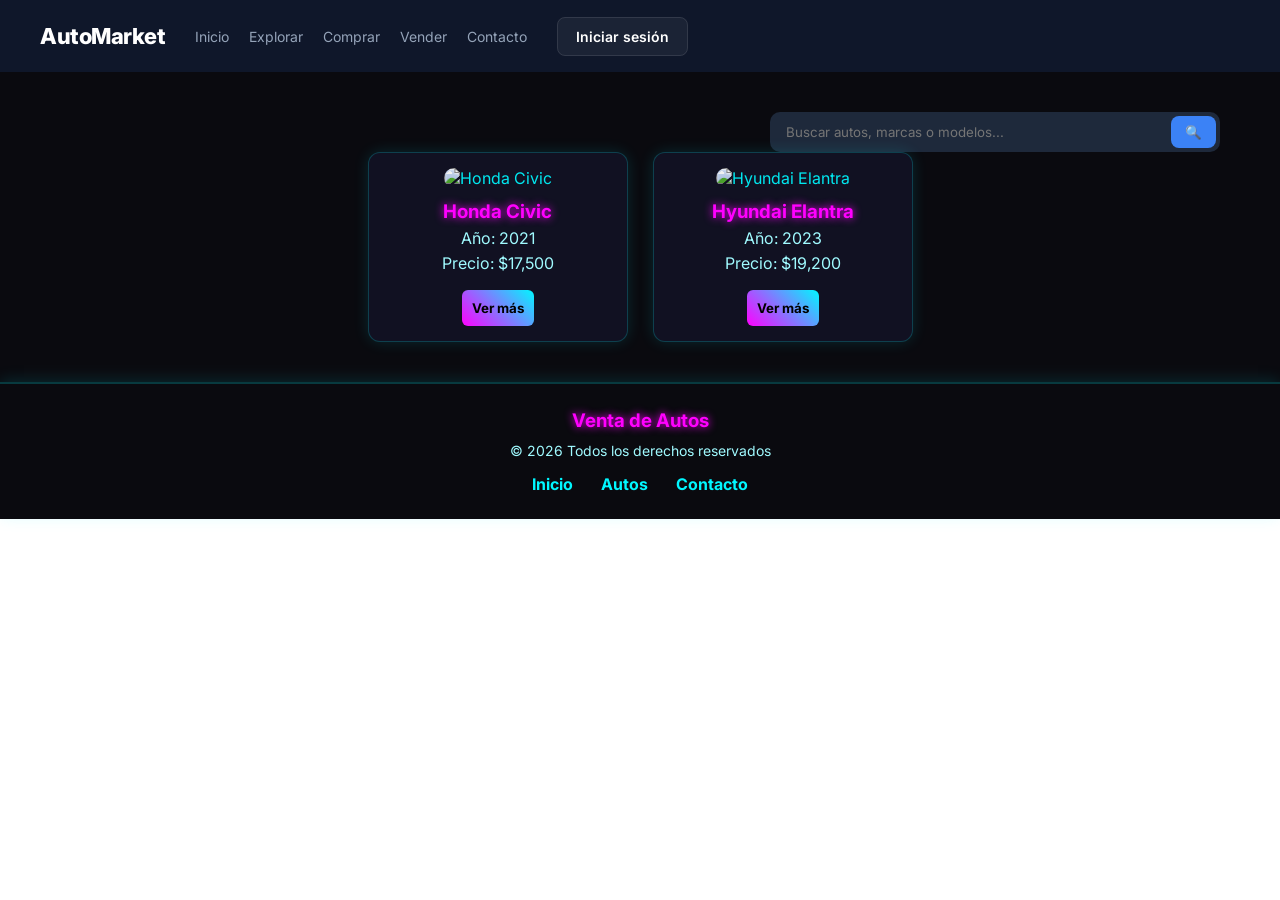
==== index.html @ 82ee1457 "Conectando los botones del login" ====
<!doctype html>
<html lang="es">
<head>
    <meta charset="UTF-8">
    <meta name="viewport" content="width=device-width, initial-scale=1.0">
    <title>AutoMarket</title>

    <!-- Estilos -->
    <link rel="stylesheet" href="styles.css">
    <link rel="stylesheet" href="navbar/navbar.css">
    <link rel="stylesheet" href="footer.css">
    <link rel="stylesheet" href="main/daniel.css">
    <link rel="stylesheet" href="css/register.css">

    <!-- Fuente moderna -->
    <link href="https://fonts.googleapis.com/css2?family=Inter:wght@400;500;600&display=swap" rel="stylesheet">
</head>

<body>

    <!-- NAVBAR -->
    <nav class="navbar">
        <div class="logo">AutoMarket</div>

        <ul class="nav-links">
            <li><a href="#">Inicio</a></li>
            <li><a href="#">Explorar</a></li>
            <li><a href="#">Comprar</a></li>
            <li><a href="#">Vender</a></li>
            <li><a href="#">Contacto</a></li>
        </ul>

        <div class="nav-actions">
            <a href="Login-register/login.html" class="login">Iniciar sesión</a>
        </div>
    </nav>

    <!-- CONTENIDO PRINCIPAL -->
    <main>

        <!-- BUSCADOR -->
        <section class="search-section">
            <div class="search-box">
                <input type="text" placeholder="Buscar autos, marcas o modelos...">
                <button>🔍</button>
            </div>
        </section>

        <!-- LISTADO DE AUTOS -->
        <section class="autos">

            <div class="auto">
                <img src="https://cdn.pixabay.com/photo/2016/11/29/09/32/auto-1868726_1280.jpg" alt="Honda Civic">
                <h3>Honda Civic</h3>
                <p>Año: 2021</p>
                <p>Precio: $17,500</p>
                <button>Ver más</button>
            </div>

            <div class="auto">
                <img src="https://cdn.pixabay.com/photo/2017/03/27/14/56/auto-2179220_1280.jpg" alt="Hyundai Elantra">
                <h3>Hyundai Elantra</h3>
                <p>Año: 2023</p>
                <p>Precio: $19,200</p>
                <button>Ver más</button>
            </div>

        </section>

    </main>

    <!-- FOOTER -->
    <footer>
        <h3>Venta de Autos</h3>
        <p>&copy; 2026 Todos los derechos reservados</p>

        <div class="footer-links">
            <a href="#">Inicio</a>
            <a href="#">Autos</a>
            <a href="#">Contacto</a>
        </div>
    </footer>

</body>
</html>
---- styles.css ----
h1{
    color: azure;
}
---- navbar/navbar.css ----
@import url('https://fonts.googleapis.com/css2?family=Inter:wght@400;500;600;800&display=swap');

:root {
    --bg-dark: #0f172a;
    --bg-input: #1e293b;
    --accent: #3b82f6;
    --text-muted: #94a3b8;
    --transition: all 0.3s ease;
}

* {
    margin: 0;
    padding: 0;
    box-sizing: border-box;
    font-family: "Inter", sans-serif;
}

.navbar {
    display: flex;
    align-items: center;
    padding: 0 40px;
    height: 72px;
    background: var(--bg-dark);
    gap: 30px; /* Espaciado base */
}

/* 1. LOGO: Se queda a la izquierda */
.logo {
    font-size: 22px;
    font-weight: 800;
    color: #fff;
    letter-spacing: -0.5px;
}

/* 2. BUSCADOR: Ahora empuja a los demás y se estira hacia la derecha */
.search-box {
    display: flex;
    align-items: center;
    flex: 1;                /* Se expande para ocupar el espacio sobrante */
    max-width: 450px;       /* Limita qué tan largo puede ser */
    margin-left: auto;      /* 🔥 El truco: empuja al buscador a la derecha del logo */
    margin-right: 40px;     /* Separa el buscador de los links */
    
    background: var(--bg-input);
    border-radius: 10px;
    padding: 4px;
}

.search-box input {
    flex: 1;
    padding: 8px 12px;
    border: none;
    outline: none;
    background: transparent;
    color: #fff;
}

.search-box button {
    background: var(--accent);
    border: none;
    padding: 8px 14px;
    border-radius: 8px;
    cursor: pointer;
    color: #fff;
}

/* 3. CONTENEDOR DE LINKS Y ACCIONES: Juntos a la derecha */
.nav-right-group {
    display: flex;
    align-items: center;
    gap: 30px; /* Espacio entre la lista y el botón de login */
}

.nav-links {
    display: flex;
    gap: 20px;
    list-style: none;
}

.nav-links a {
    text-decoration: none;
    color: var(--text-muted);
    font-size: 14px;
    transition: var(--transition);
}

.nav-links a:hover {
    color: #fff;
}

/* 4. BOTÓN INICIAR SESIÓN */
.login {
    color: #fff;
    text-decoration: none;
    font-size: 14px;
    font-weight: 600;
    padding: 10px 18px;
    border-radius: 8px;
    background: rgba(255, 255, 255, 0.05);
    border: 1px solid rgba(255, 255, 255, 0.1);
    white-space: nowrap; /* Evita que el texto se rompa en dos líneas */
}

.login:hover {
    background: rgba(255, 255, 255, 0.15);
}
---- footer.css ----
footer {
    background: #0a0a0f;
    color: #00f7ff;
    text-align: center;
    padding: 25px 20px;
    border-top: 2px solid #00f7ff33;
    box-shadow: 0 -2px 15px #00f7ff22;
}

/* Título */
footer h3 {
    margin-bottom: 10px;
    color: #ff00ff;
    text-shadow: 0 0 8px #ff00ff;
}

/* Texto */
footer p {
    margin-bottom: 15px;
    font-size: 14px;
    color: #a0faff;
}

/* Links */
footer .footer-links a {
    color: #00f7ff;
    margin: 0 12px;
    text-decoration: none;
    font-weight: bold;
    transition: 0.3s;
}

footer .footer-links a:hover {
    color: #ff00ff;
    text-shadow: 0 0 10px #ff00ff;
}
---- main/daniel.css ----
main {
    padding: 40px 20px;
    text-align: center;
    background: #0a0a0f;
    color: #00f7ff;
    font-family: 'Segoe UI', sans-serif;
}

/* Títulos */
main h1 {
    font-size: 2.5em;
    color: #00f7ff;
    text-shadow: 0 0 10px #00f7ff;
}

main p {
    color: #b3faff;
    margin-bottom: 30px;
}

/* Contenedor */
main .autos {
    display: flex;
    justify-content: center;
    gap: 25px;
    flex-wrap: wrap;
}

/* Tarjetas */
main .auto {
    background: #111122;
    border: 1px solid #00f7ff33;
    border-radius: 12px;
    padding: 15px;
    width: 260px;
    box-shadow: 0 0 15px #00f7ff22;
    transition: transform 0.3s, box-shadow 0.3s;
}

main .auto:hover {
    transform: translateY(-8px) scale(1.02);
    box-shadow: 0 0 25px #00f7ff88;
}

/* Imagen */
main .auto img {
    width: 100%;
    border-radius: 10px;
    filter: brightness(0.9) contrast(1.1);
}

/* Texto */
main .auto h3 {
    margin: 12px 0 5px;
    color: #ff00ff;
    text-shadow: 0 0 8px #ff00ff;
}

main .auto p {
    margin: 5px 0;
    color: #a0faff;
}

/* Botón */
main .auto button {
    margin-top: 12px;
    padding: 10px;
    border: none;
    background: linear-gradient(45deg, #ff00ff, #00f7ff);
    color: #000;
    border-radius: 6px;
    cursor: pointer;
    font-weight: bold;
    transition: 0.3s;
}

main .auto button:hover {
    box-shadow: 0 0 15px #ff00ff, 0 0 20px #00f7ff;
    transform: scale(1.05);
}
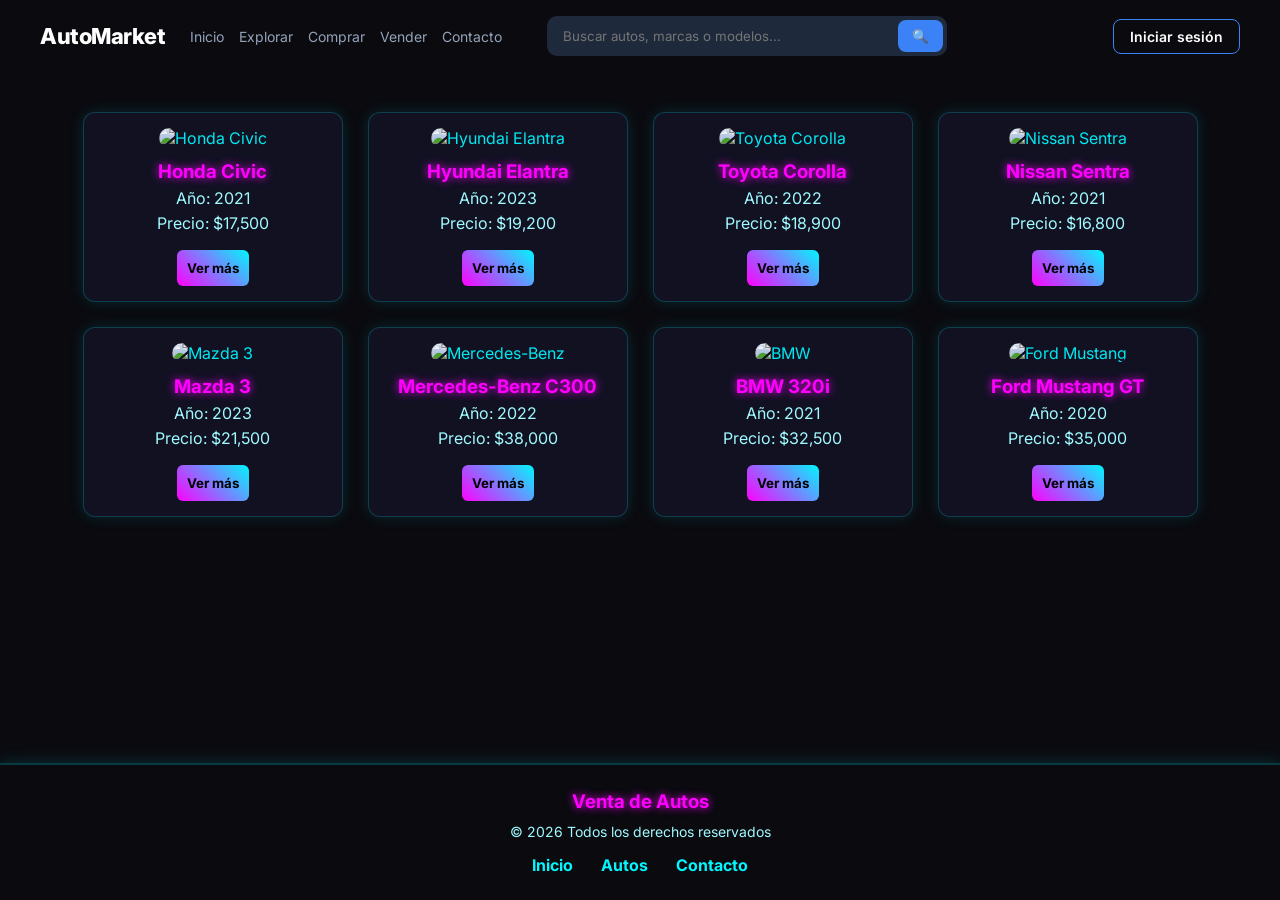
==== commit e8f775e7: "Ultimos ajustes del css general" ====
--- a/index.html
+++ b/index.html
@@ -30,6 +30,11 @@
             <li><a href="#">Contacto</a></li>
         </ul>
 
+        <div class="search-box">
+            <input type="text" placeholder="Buscar autos, marcas o modelos...">
+            <button>🔍</button>
+        </div>
+
         <div class="nav-actions">
             <a href="Login-register/login.html" class="login">Iniciar sesión</a>
         </div>
@@ -37,14 +42,6 @@
 
     <!-- CONTENIDO PRINCIPAL -->
     <main>
-
-        <!-- BUSCADOR -->
-        <section class="search-section">
-            <div class="search-box">
-                <input type="text" placeholder="Buscar autos, marcas o modelos...">
-                <button>🔍</button>
-            </div>
-        </section>
 
         <!-- LISTADO DE AUTOS -->
         <section class="autos">
@@ -62,6 +59,54 @@
                 <h3>Hyundai Elantra</h3>
                 <p>Año: 2023</p>
                 <p>Precio: $19,200</p>
+                <button>Ver más</button>
+            </div>
+
+            <div class="auto">
+                <img src="https://cdn.pixabay.com/photo/2015/09/18/08/44/car-944500_1280.jpg" alt="Toyota Corolla">
+                <h3>Toyota Corolla</h3>
+                <p>Año: 2022</p>
+                <p>Precio: $18,900</p>
+                <button>Ver más</button>
+            </div>
+
+            <div class="auto">
+                <img src="https://cdn.pixabay.com/photo/2016/04/01/12/16/car-1300629_1280.jpg" alt="Nissan Sentra">
+                <h3>Nissan Sentra</h3>
+                <p>Año: 2021</p>
+                <p>Precio: $16,800</p>
+                <button>Ver más</button>
+            </div>
+
+            <div class="auto">
+                <img src="https://cdn.pixabay.com/photo/2015/10/12/00/34/car-984250_1280.jpg" alt="Mazda 3">
+                <h3>Mazda 3</h3>
+                <p>Año: 2023</p>
+                <p>Precio: $21,500</p>
+                <button>Ver más</button>
+            </div>
+
+            <div class="auto">
+                <img src="https://cdn.pixabay.com/photo/2019/07/15/18/28/mercedes-benz-4342121_1280.jpg" alt="Mercedes-Benz">
+                <h3>Mercedes-Benz C300</h3>
+                <p>Año: 2022</p>
+                <p>Precio: $38,000</p>
+                <button>Ver más</button>
+            </div>
+
+            <div class="auto">
+                <img src="https://cdn.pixabay.com/photo/2018/02/08/09/05/car-3130313_1280.jpg" alt="BMW">
+                <h3>BMW 320i</h3>
+                <p>Año: 2021</p>
+                <p>Precio: $32,500</p>
+                <button>Ver más</button>
+            </div>
+
+            <div class="auto">
+                <img src="https://cdn.pixabay.com/photo/2016/01/19/17/25/car-1149997_1280.jpg" alt="Ford Mustang">
+                <h3>Ford Mustang GT</h3>
+                <p>Año: 2020</p>
+                <p>Precio: $35,000</p>
                 <button>Ver más</button>
             </div>
 
--- a/styles.css
+++ b/styles.css
@@ -1,3 +1,24 @@
+
+/* Reset básico */
+* {
+    margin: 0;
+    padding: 0;
+    box-sizing: border-box;
+}
+
+html, body {
+    height: 100%;
+    min-height: 100vh;
+    background: #0a0a0f;
+}
+
+body {
+    background-color: #0a0a0f;
+    color: #fff;
+    font-family: 'Segoe UI', Tahoma, Geneva, Verdana, sans-serif;
+    display: flex;
+    flex-direction: column;
+}
 
 h1{
     color: azure;
--- a/navbar/navbar.css
+++ b/navbar/navbar.css
@@ -15,13 +15,17 @@
     font-family: "Inter", sans-serif;
 }
 
+body {
+    background: #0a0a0f;
+}
+
 .navbar {
     display: flex;
     align-items: center;
     padding: 0 40px;
     height: 72px;
-    background: var(--bg-dark);
-    gap: 30px; /* Espaciado base */
+    background: #0a0a0f;
+    gap: 25px;
 }
 
 /* 1. LOGO: Se queda a la izquierda */
@@ -30,18 +34,38 @@
     font-weight: 800;
     color: #fff;
     letter-spacing: -0.5px;
+    white-space: nowrap;
 }
 
-/* 2. BUSCADOR: Ahora empuja a los demás y se estira hacia la derecha */
+/* 2. LINKS DE NAVEGACIÓN */
+.nav-links {
+    display: flex;
+    gap: 15px;
+    list-style: none;
+    margin: 0;
+    padding: 0;
+}
+
+.nav-links a {
+    text-decoration: none;
+    color: #94a3b8;
+    font-size: 14px;
+    transition: all 0.3s ease;
+    white-space: nowrap;
+}
+
+.nav-links a:hover {
+    color: #fff;
+}
+
+/* 3. BUSCADOR: En el centro */
 .search-box {
     display: flex;
     align-items: center;
-    flex: 1;                /* Se expande para ocupar el espacio sobrante */
-    max-width: 450px;       /* Limita qué tan largo puede ser */
-    margin-left: auto;      /* 🔥 El truco: empuja al buscador a la derecha del logo */
-    margin-right: 40px;     /* Separa el buscador de los links */
-    
-    background: var(--bg-input);
+    flex: 1;
+    max-width: 400px;
+    margin: 0 20px;
+    background: #1e293b;
     border-radius: 10px;
     padding: 4px;
 }
@@ -56,7 +80,7 @@
 }
 
 .search-box button {
-    background: var(--accent);
+    background: #3b82f6;
     border: none;
     padding: 8px 14px;
     border-radius: 8px;
@@ -64,43 +88,22 @@
     color: #fff;
 }
 
-/* 3. CONTENEDOR DE LINKS Y ACCIONES: Juntos a la derecha */
-.nav-right-group {
-    display: flex;
-    align-items: center;
-    gap: 30px; /* Espacio entre la lista y el botón de login */
+/* 4. BOTÓN INICIAR SESIÓN */
+.nav-actions {
+    margin-left: auto;
 }
 
-.nav-links {
-    display: flex;
-    gap: 20px;
-    list-style: none;
-}
-
-.nav-links a {
-    text-decoration: none;
-    color: var(--text-muted);
-    font-size: 14px;
-    transition: var(--transition);
-}
-
-.nav-links a:hover {
-    color: #fff;
-}
-
-/* 4. BOTÓN INICIAR SESIÓN */
 .login {
     color: #fff;
     text-decoration: none;
     font-size: 14px;
     font-weight: 600;
-    padding: 10px 18px;
+    padding: 8px 16px;
+    border: 1px solid #3b82f6;
     border-radius: 8px;
-    background: rgba(255, 255, 255, 0.05);
-    border: 1px solid rgba(255, 255, 255, 0.1);
-    white-space: nowrap; /* Evita que el texto se rompa en dos líneas */
+    transition: all 0.3s ease;
 }
 
 .login:hover {
-    background: rgba(255, 255, 255, 0.15);
+    background: #3b82f6;
 }
--- a/footer.css
+++ b/footer.css
@@ -1,4 +1,17 @@
+html, body {
+    min-height: 100vh;
+    display: flex;
+    flex-direction: column;
+}
+
+body {
+    margin: 0;
+    display: flex;
+    flex-direction: column;
+}
+
 footer {
+    margin-top: auto;
     background: #0a0a0f;
     color: #00f7ff;
     text-align: center;
--- a/main/daniel.css
+++ b/main/daniel.css
@@ -1,4 +1,5 @@
 main {
+    flex: 1;
     padding: 40px 20px;
     text-align: center;
     background: #0a0a0f;
